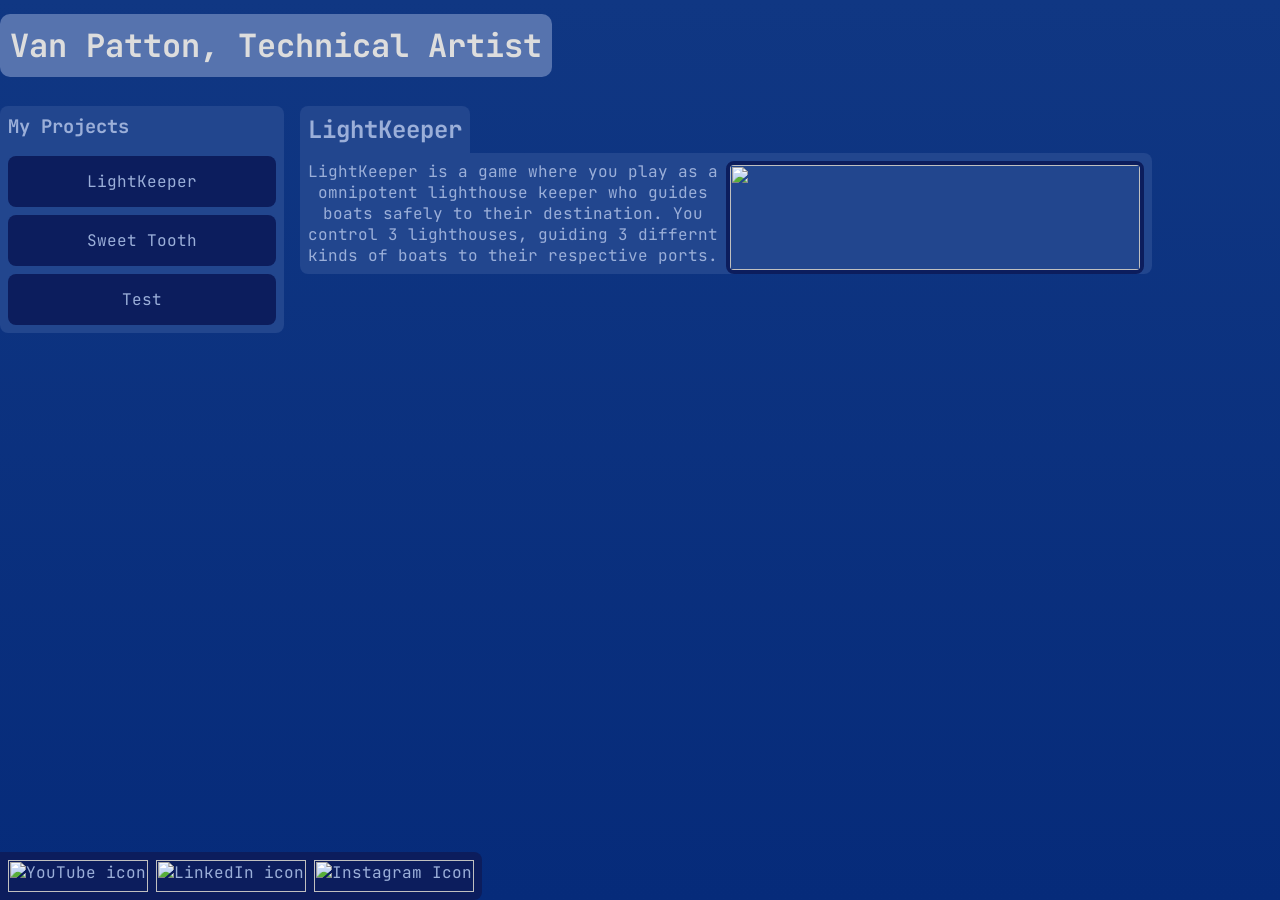
==== index.html @ 6ca51838 "Attempting to fix style.css reference" ====
<html>
    <head>
        <link rel="stylesheet" href="./css/style.css">
    </head>
    <body>
        <div class="margin">
            <div class="container">
                <div class="header">
                    <div style="width: fit-content; padding: 10px; border-radius: 10px; background-color: #5673AE;">
                        <h1 style="color: dddddd;">Van Patton, Technical Artist</h1>
                    </div>
                </div>
                <div class="menu">
                    <div class="menuBackground">
                        <h3>My Projects</h3>
                        <div>
                        <button class="tablinks" onclick="openGame(event, 'LightKeeper')">LightKeeper</button>
                        </div>
                        <div>
                        <button class="tablinks" onclick="openGame(event, 'SweetTooth')">Sweet Tooth</button>
                        </div>
                        <div>
                        <button class="tablinks" onclick="openGame(event, 'Test')">Test</button>
                        </div>
                    </div>
                </div>
                <div class="content">
                    <div id="LightKeeper" class="tabcontent">
                        <div class="gameTitle">
                            <h2>LightKeeper</h2>
                        </div>
                        <div class="gameContent">
                            <p style="width: 50%; text-align: center;">
                                LightKeeper is a game where you play as a omnipotent lighthouse keeper who guides boats safely to their destination. You control 3 lighthouses, guiding 3 differnt kinds of boats to their respective ports.
                            </p>
                            <div class="gameImageContainer">
                            <a href="https://vanvanderson.itch.io/lightkeeper"><img class="gameImage" src="https://img.itch.zone/aW1nLzI2ODEwNzg0LnBuZw==/315x250%23c/gm7NXl.png" alt=""></a>
                            </div>
                        </div>
                    </div>
                    <div id="SweetTooth" class="tabcontent">
                        <div class="gameTitle">
                            <h2>Sweet Tooth</h2>
                        </div>
                        <div class="gameContent">
                            <p>Content for Sweet Tooth (placeholder)</p>
                        </div>
                    </div>
                    <div id="Test" class="tabcontent">
                        <div class="gameTitle">
                            <h2>Test</h2>
                        </div>
                        <div class="gameContent">
                            <p>Test</p>
                        </div>
                    </div>
                </div>
            </div>
        </div>
    </body>
    <div class="footer">
        <div class="socialContainer">
            <div class="socialIcon">
                <a href="https://www.youtube.com/@Vanvanderson" target="_blank"><img alt="YouTube icon" src="https://upload.wikimedia.org/wikipedia/commons/thumb/0/09/YouTube_full-color_icon_%282017%29.svg/330px-YouTube_full-color_icon_%282017%29.svg.png"></a>
            </div>
            <div class="socialIcon">
                <a href="https://www.linkedin.com/in/van-patton-615063213/" target="_blank"><img alt="LinkedIn icon" src="https://upload.wikimedia.org/wikipedia/commons/e/e8/Linkedin-logo-blue-In-square-40px.png" alt=""></a>
            </div>
            <div class="socialIcon">
                <a href="https://www.instagram.com/vanvanderson1/" target="_blank"><img src="https://upload.wikimedia.org/wikipedia/commons/9/95/Instagram_logo_2022.svg" alt="Instagram Icon"></a>
            </div>
        </div>
    </div>
    <script src="scripts/mainscript.js"></script>
</html>
---- css/style.css ----
/* Global */
    @import url('https://fonts.googleapis.com/css2?family=JetBrains+Mono:ital,wght@0,100..800;1,100..800&display=swap');
    .jetbrains-mono {
        font-family: "JetBrains Mono", monospace;
        font-optical-sizing: auto;
        font-weight: 100;
        font-style: normal;
    }
    *{
        font-family: "Jetbrains Mono";
        padding: 0;
        margin: 0;
        border: 0;
        color: #9bafd9;
    }
    body{
        background-image: linear-gradient(to bottom, #103783, #062B7A);
    }

/* Classes */
    /* Container */
    .container{
        display: grid;
        grid-template-areas: 
        "header header"
        "menu content";
        grid-template-columns: 1fr 3fr;
        gap: 1em;
    }
    .container div.header{
        display: flex;
        align-items: center;
        height: 10vh;
        grid-area: header;
    }
    .container div.menu{
        border-radius: 0.5em;
        grid-area: menu;
    }
    .container div.content{
        margin-right: 0;
        border-radius: 0.5em;
        grid-area: content;
    }
    .container div.footer{
        grid-area: footer;
        text-align: center;
    }

    /* Social */
    .socialContainer{
        display: flex;
        flex-direction: row;
        width: fit-content;
        padding: 0.25em;
        border-radius: 0 0.5em 0.5em 0;
        background-color: #0c1d5d;
    }
    .socialIcon{
        height: 2em;
        padding: 0.25em;
        width: fit-content
    }

    /* Other */
    .gameTitle{
        width: fit-content;
        border-radius: 0.5em 0.5em 0 0 ;
        padding: 0.5em;
        background-color: #22468E;
    }
    .gameContent{
        padding: 0.5em;
        border-radius: 0 0.5em 0.5em 0.5em;
        background-color: #22468E;
        display: flex;
        justify-content: center;
    }
    .gameImage{
        border-radius: 0.5em;
        border: 0.25em solid #0c1d5d;
        width: 100%;
        height: auto;
    }
    .gameImageContainer{
        width: 50%;
        padding: 0 0.5em 0 0.5em;
    }
    .menuBackground{
        display: grid;
        gap: 0.5em;
        border-radius: 0.5em;
        padding: 0.5em;
        background-color: #22468E;
    }
    .footer{
        position: fixed;
        left: 0;
        bottom: 0;
        width: 100%;
    }
    .margin{
        width: 90vw;
        justify-self: center;
    }
    .alcenter{
        text-align: center;
    }
    .tabcontent{
        display: none;
    }

/* Game Button */
    button.tablinks{
        border: none;
        width: 100%;
        padding: 15px 32px;
        font-size: 16px;
        background-color: #0c1d5d;
        border-radius: 0.5em;
        box-sizing: border-box;
        text-align: center;
        text-decoration: none;
        cursor: pointer;
        transition-duration: 0.4s;
    }
    button.tablinks:hover{
        background-color: #0D2C75;
    }
    button.tablinks:focus{
        background-color: #0D2C75;
    }

/* Headers */
    h1{
        text-wrap-mode: nowrap;
    }
    h2{
        padding: 0;
        margin: 0;
    }
    h3{
        padding: 0;
        padding-bottom: 0.5em;
        margin: 0;
    }

/* Misc */
    table, tr, td{
        padding-left: 0.5em;
    }
    img{
        height: 100%;
        object-fit: contain;
    }
    a{
        min-width: 0;
    }
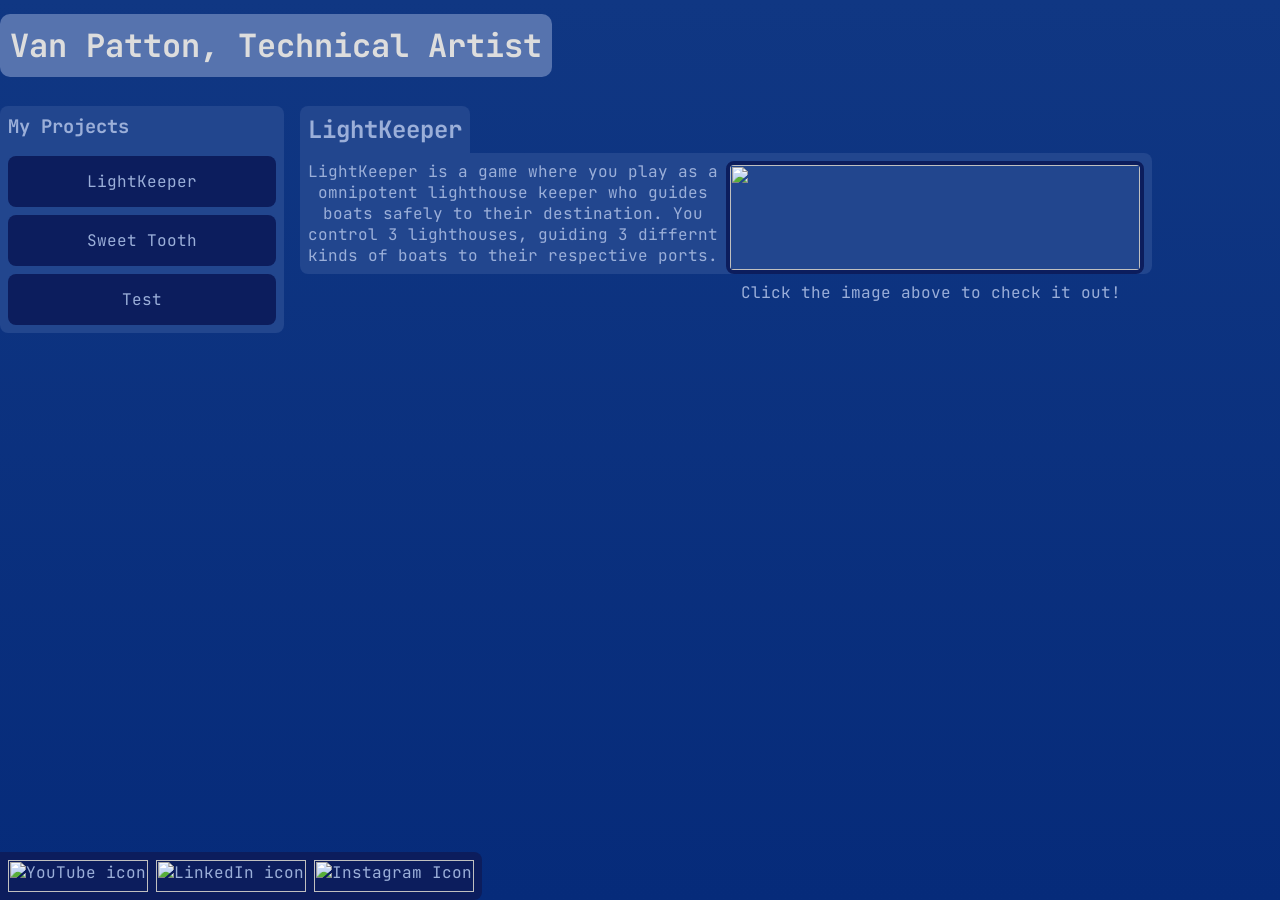
==== commit 80731749: "Added hint to click image The style.css fix worked, I just added a hint below the image for LightKee" ====
--- a/index.html
+++ b/index.html
@@ -35,6 +35,7 @@
                             </p>
                             <div class="gameImageContainer">
                             <a href="https://vanvanderson.itch.io/lightkeeper"><img class="gameImage" src="https://img.itch.zone/aW1nLzI2ODEwNzg0LnBuZw==/315x250%23c/gm7NXl.png" alt=""></a>
+                            <p style="text-align: center; padding-top: 0.5em;">Click the image above to check it out!</p>
                             </div>
                         </div>
                     </div>
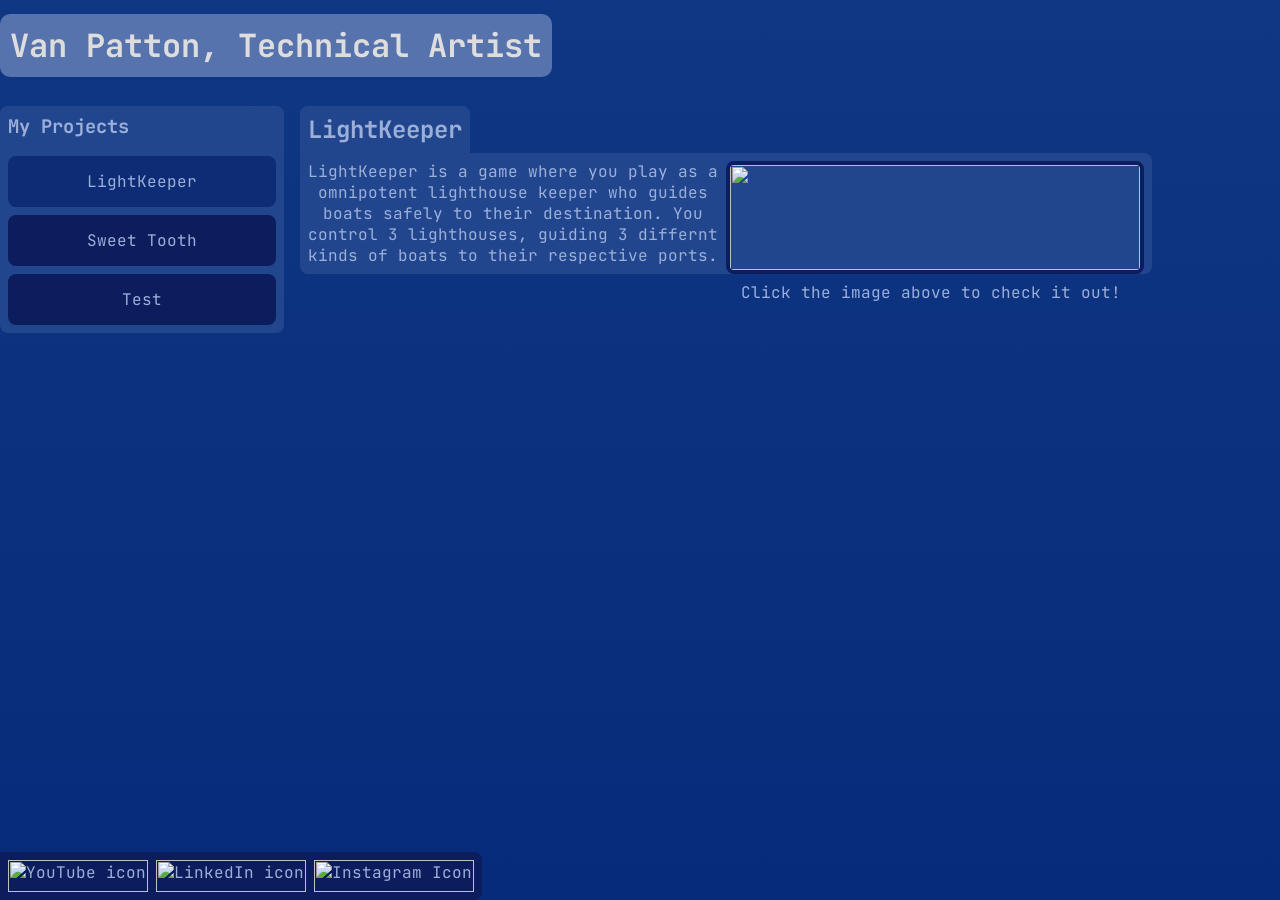
==== commit e1e5e8e1: "Made LightKeeper button selected by default" ====
--- a/index.html
+++ b/index.html
@@ -14,7 +14,7 @@
                     <div class="menuBackground">
                         <h3>My Projects</h3>
                         <div>
-                        <button class="tablinks" onclick="openGame(event, 'LightKeeper')">LightKeeper</button>
+                        <button class="tablinks active" onclick="openGame(event, 'LightKeeper')">LightKeeper</button>
                         </div>
                         <div>
                         <button class="tablinks" onclick="openGame(event, 'SweetTooth')">Sweet Tooth</button>
@@ -25,7 +25,7 @@
                     </div>
                 </div>
                 <div class="content">
-                    <div id="LightKeeper" class="tabcontent">
+                    <div id="LightKeeper" class="tabcontent" style="display: block;">
                         <div class="gameTitle">
                             <h2>LightKeeper</h2>
                         </div>
--- a/css/style.css
+++ b/css/style.css
@@ -111,7 +111,7 @@
     }
 
 /* Game Button */
-    button.tablinks{
+    .tablinks{
         border: none;
         width: 100%;
         padding: 15px 32px;
@@ -124,10 +124,13 @@
         cursor: pointer;
         transition-duration: 0.4s;
     }
-    button.tablinks:hover{
+    .tablinks:hover{
         background-color: #0D2C75;
     }
-    button.tablinks:focus{
+    .active{
+        background-color: #0D2C75;
+    } 
+    .selected{
         background-color: #0D2C75;
     }
 
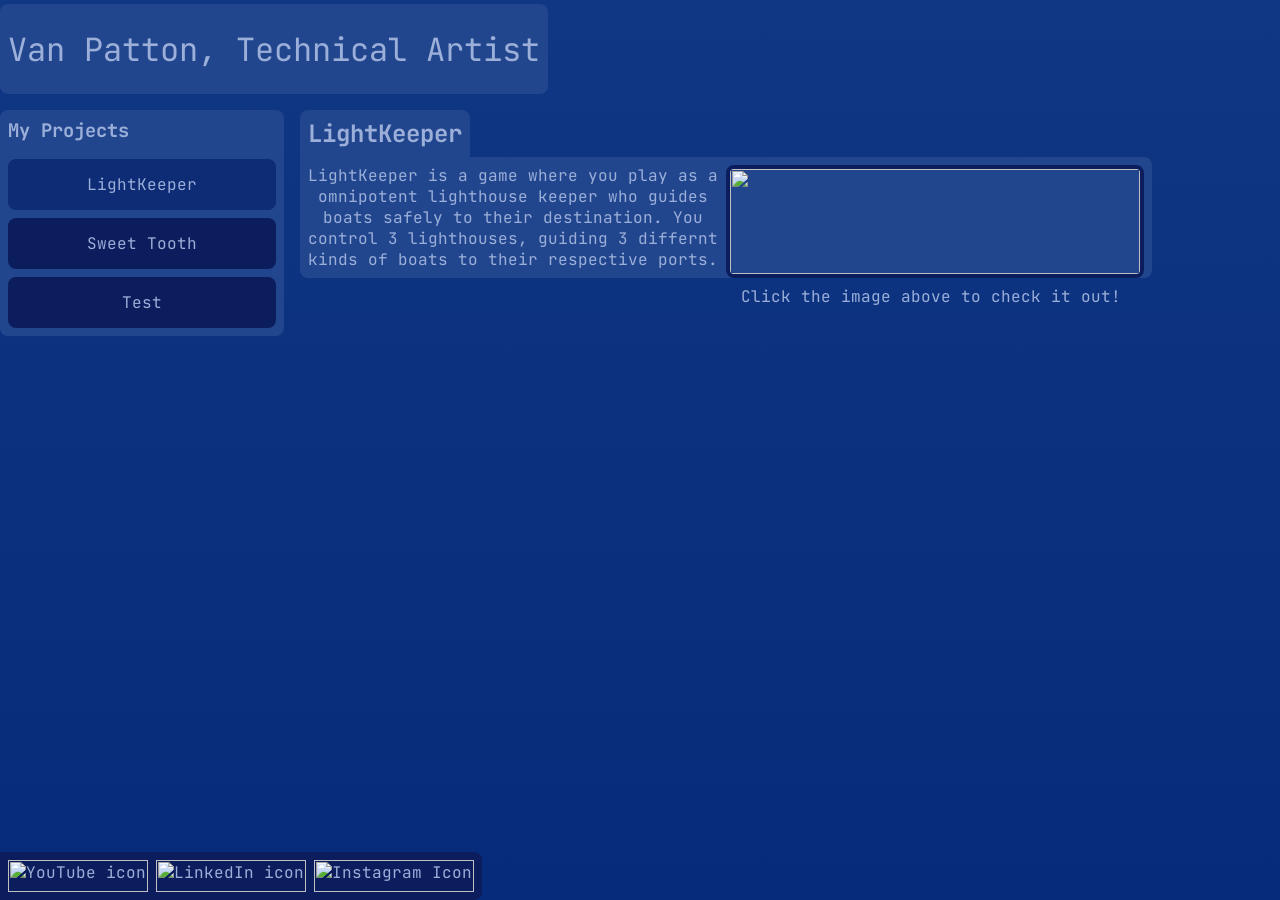
==== commit cfae5d69: "Need to Make a Template Page Divs aren't doing what I want them to. Need to make the page layout BEF" ====
--- a/index.html
+++ b/index.html
@@ -1,14 +1,15 @@
 <html>
     <head>
         <link rel="stylesheet" href="./css/style.css">
+        <link rel="icon" href="https://yt3.googleusercontent.com/ytc/AIdro_ke0b0iqNy9_ZcWC3FMHo3mZ25VhlwV3y5z2xP7I5Vo44Y=s900-c-k-c0x00ffffff-no-rj">
+        <title>Van's Portfolio</title>
+        <meta name="viewport" content="width=device-width, initial-scale=1.0">
     </head>
     <body>
         <div class="margin">
             <div class="container">
                 <div class="header">
-                    <div style="width: fit-content; padding: 10px; border-radius: 10px; background-color: #5673AE;">
-                        <h1 style="color: dddddd;">Van Patton, Technical Artist</h1>
-                    </div>
+                    Van Patton, Technical Artist
                 </div>
                 <div class="menu">
                     <div class="menuBackground">
@@ -34,7 +35,7 @@
                                 LightKeeper is a game where you play as a omnipotent lighthouse keeper who guides boats safely to their destination. You control 3 lighthouses, guiding 3 differnt kinds of boats to their respective ports.
                             </p>
                             <div class="gameImageContainer">
-                            <a href="https://vanvanderson.itch.io/lightkeeper"><img class="gameImage" src="https://img.itch.zone/aW1nLzI2ODEwNzg0LnBuZw==/315x250%23c/gm7NXl.png" alt=""></a>
+                            <a href="https://vanvanderson.itch.io/lightkeeper" target="_blank"><img class="gameImage" src="https://img.itch.zone/aW1nLzI2ODEwNzg0LnBuZw==/315x250%23c/gm7NXl.png" alt=""></a>
                             <p style="text-align: center; padding-top: 0.5em;">Click the image above to check it out!</p>
                             </div>
                         </div>
--- a/css/style.css
+++ b/css/style.css
@@ -15,6 +15,7 @@
     }
     body{
         background-image: linear-gradient(to bottom, #103783, #062B7A);
+        padding: 0;
     }
 
 /* Classes */
@@ -25,21 +26,26 @@
         "header header"
         "menu content";
         grid-template-columns: 1fr 3fr;
-        gap: 1em;
+        gap: 1rem;
     }
     .container div.header{
         display: flex;
+        width: fit-content;
         align-items: center;
+        font-size: xx-large;
+        background-color: #22468E;
+        border-radius: 0.5rem;
         height: 10vh;
         grid-area: header;
+        padding: 0 0.5rem 0 0.5rem;
+        margin-top: 0.25rem;
     }
     .container div.menu{
-        border-radius: 0.5em;
+        border-radius: 0.5rem;
         grid-area: menu;
     }
     .container div.content{
-        margin-right: 0;
-        border-radius: 0.5em;
+        border-radius: 0.5rem;
         grid-area: content;
     }
     .container div.footer{
@@ -52,12 +58,12 @@
         display: flex;
         flex-direction: row;
         width: fit-content;
-        padding: 0.25em;
-        border-radius: 0 0.5em 0.5em 0;
+        padding: 0.25rem;
+        border-radius: 0 0.5rem 0.5rem 0;
         background-color: #0c1d5d;
     }
     .socialIcon{
-        height: 2em;
+        height: 2rem;
         padding: 0.25em;
         width: fit-content
     }
@@ -65,32 +71,32 @@
     /* Other */
     .gameTitle{
         width: fit-content;
-        border-radius: 0.5em 0.5em 0 0 ;
-        padding: 0.5em;
+        border-radius: 0.5rem 0.5rem 0 0 ;
+        padding: 0.5rem;
         background-color: #22468E;
     }
     .gameContent{
-        padding: 0.5em;
-        border-radius: 0 0.5em 0.5em 0.5em;
+        padding: 0.5rem;
+        border-radius: 0 0.5rem 0.5rem 0.5rem;
         background-color: #22468E;
         display: flex;
         justify-content: center;
     }
     .gameImage{
-        border-radius: 0.5em;
+        border-radius: 0.5rem;
         border: 0.25em solid #0c1d5d;
         width: 100%;
         height: auto;
     }
     .gameImageContainer{
         width: 50%;
-        padding: 0 0.5em 0 0.5em;
+        padding: 0 0.5rem 0 0.5rem;
     }
     .menuBackground{
         display: grid;
-        gap: 0.5em;
-        border-radius: 0.5em;
-        padding: 0.5em;
+        gap: 0.5rem;
+        border-radius: 0.5rem;
+        padding: 0.5rem;
         background-color: #22468E;
     }
     .footer{
@@ -117,7 +123,7 @@
         padding: 15px 32px;
         font-size: 16px;
         background-color: #0c1d5d;
-        border-radius: 0.5em;
+        border-radius: 0.5rem;
         box-sizing: border-box;
         text-align: center;
         text-decoration: none;
@@ -135,22 +141,19 @@
     }
 
 /* Headers */
-    h1{
-        text-wrap-mode: nowrap;
-    }
     h2{
         padding: 0;
         margin: 0;
     }
     h3{
         padding: 0;
-        padding-bottom: 0.5em;
+        padding-bottom: 0.5rem;
         margin: 0;
     }
 
 /* Misc */
     table, tr, td{
-        padding-left: 0.5em;
+        padding-left: 0.5rem;
     }
     img{
         height: 100%;
@@ -159,3 +162,29 @@
     a{
         min-width: 0;
     }
+
+/* Responsive Layout */
+    @media only screen and (max-width: 600px){
+        *{
+            margin: 0;
+            padding: 0;
+        }
+        .container{
+            justify-content: space-evenly;
+            gap: 0.5rem 0;
+            grid-column: 100vw;
+            grid-template-areas: 
+            "header"
+            "menu"
+            "content"
+        }
+        .margin{
+            width: 100vw;
+        }
+        .container div.header{
+            width: 100vw;
+        }
+        h1{
+            word-wrap: break-word;
+        }
+    }
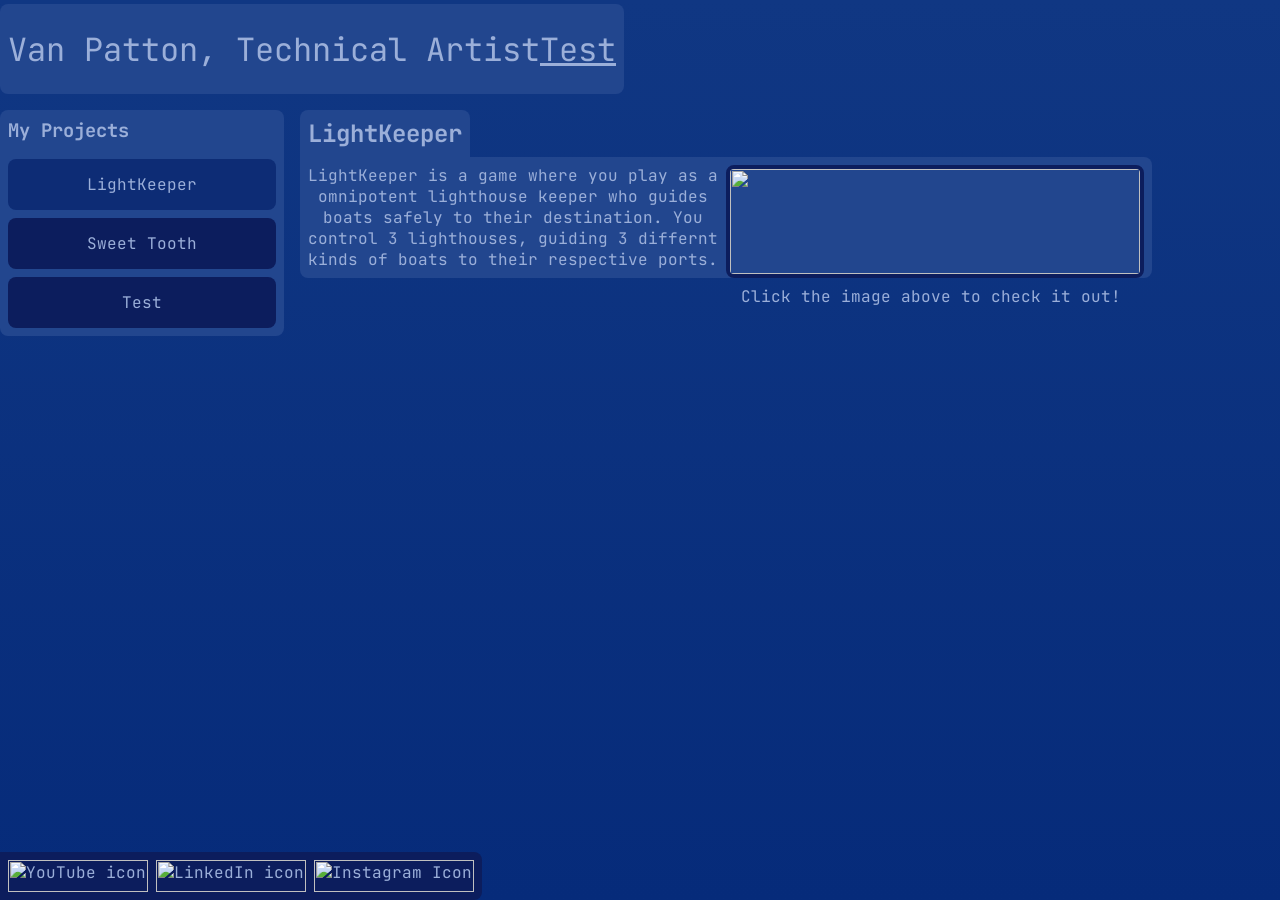
==== commit 1383b5e2: "Added Testing Page Added testing page for grid layout" ====
--- a/index.html
+++ b/index.html
@@ -9,7 +9,7 @@
         <div class="margin">
             <div class="container">
                 <div class="header">
-                    Van Patton, Technical Artist
+                    Van Patton, Technical Artist <a href="pages/layoutTest.html">Test</a>
                 </div>
                 <div class="menu">
                     <div class="menuBackground">
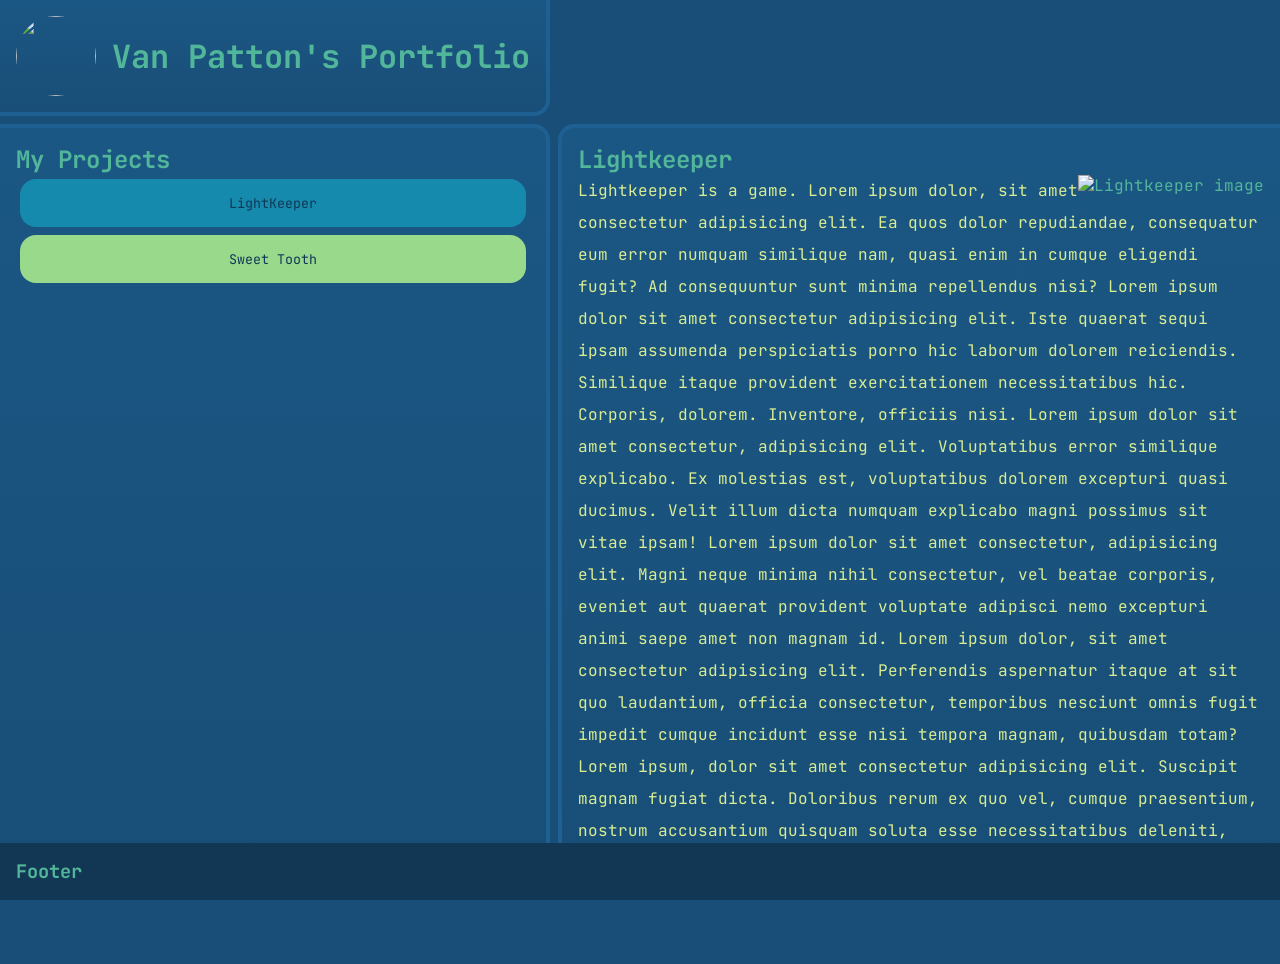
==== commit 92282b35: "Ported layoutTest.html to index.html Also ported layoutTest.css and testscript.js to style.css and m" ====
--- a/index.html
+++ b/index.html
@@ -1,77 +1,35 @@
 <html>
     <head>
-        <link rel="stylesheet" href="./css/style.css">
-        <link rel="icon" href="https://yt3.googleusercontent.com/ytc/AIdro_ke0b0iqNy9_ZcWC3FMHo3mZ25VhlwV3y5z2xP7I5Vo44Y=s900-c-k-c0x00ffffff-no-rj">
-        <title>Van's Portfolio</title>
-        <meta name="viewport" content="width=device-width, initial-scale=1.0">
+        <meta name="viewport" content="width=device-width, initial-scale=1.0"> 
+        <meta title="Van's Portfolio">
+        <link rel="stylesheet" href="css/style.css">
     </head>
     <body>
-        <div class="margin">
-            <div class="container">
-                <div class="header">
-                    Van Patton, Technical Artist <a href="pages/layoutTest.html">Test</a>
+        <div class="container">
+            <div class="header">
+                <img src="https://yt3.googleusercontent.com/ytc/AIdro_ke0b0iqNy9_ZcWC3FMHo3mZ25VhlwV3y5z2xP7I5Vo44Y=s160-c-k-c0x00ffffff-no-rj" alt="">
+                <h1>Van Patton's Portfolio</h1>
+            </div>
+            <div class="menu">
+                <h2>My Projects</h2>
+                <button class="menubutton active" onclick="openGame(event, 'Lightkeeper')">LightKeeper</button>
+                <button class="menubutton" onclick="openGame(event, 'Sweettooth')">Sweet Tooth</button>
+            </div>
+            <div class="content">
+                <div id="Lightkeeper" class="gamecontent" style="display: block;">
+                    <h2>Lightkeeper</h2>
+                    <a href="https://vanvanderson.itch.io/lightkeeper" target="_blank"><img src="https://img.itch.zone/aW1nLzI2ODEwNzg0LnBuZw==/315x250%23c/gm7NXl.png" alt="Lightkeeper image"></a>
+                    <p>Lightkeeper is a game. Lorem ipsum dolor, sit amet consectetur adipisicing elit. Ea quos dolor repudiandae, consequatur eum error numquam similique nam, quasi enim in cumque eligendi fugit? Ad consequuntur sunt minima repellendus nisi? Lorem ipsum dolor sit amet consectetur adipisicing elit. Iste quaerat sequi ipsam assumenda perspiciatis porro hic laborum dolorem reiciendis. Similique itaque provident exercitationem necessitatibus hic. Corporis, dolorem. Inventore, officiis nisi. Lorem ipsum dolor sit amet consectetur, adipisicing elit. Voluptatibus error similique explicabo. Ex molestias est, voluptatibus dolorem excepturi quasi ducimus. Velit illum dicta numquam explicabo magni possimus sit vitae ipsam! Lorem ipsum dolor sit amet consectetur, adipisicing elit. Magni neque minima nihil consectetur, vel beatae corporis, eveniet aut quaerat provident voluptate adipisci nemo excepturi animi saepe amet non magnam id. Lorem ipsum dolor, sit amet consectetur adipisicing elit. Perferendis aspernatur itaque at sit quo laudantium, officia consectetur, temporibus nesciunt omnis fugit impedit cumque incidunt esse nisi tempora magnam, quibusdam totam? Lorem ipsum, dolor sit amet consectetur adipisicing elit. Suscipit magnam fugiat dicta. Doloribus rerum ex quo vel, cumque praesentium, nostrum accusantium quisquam soluta esse necessitatibus deleniti, officiis veritatis velit quia.</p>
                 </div>
-                <div class="menu">
-                    <div class="menuBackground">
-                        <h3>My Projects</h3>
-                        <div>
-                        <button class="tablinks active" onclick="openGame(event, 'LightKeeper')">LightKeeper</button>
-                        </div>
-                        <div>
-                        <button class="tablinks" onclick="openGame(event, 'SweetTooth')">Sweet Tooth</button>
-                        </div>
-                        <div>
-                        <button class="tablinks" onclick="openGame(event, 'Test')">Test</button>
-                        </div>
-                    </div>
+                <div id="Sweettooth" class="gamecontent">
+                    <h2>Sweet Tooth</h2>
+                    <p>Sweet Tooth is a game</p>
                 </div>
-                <div class="content">
-                    <div id="LightKeeper" class="tabcontent" style="display: block;">
-                        <div class="gameTitle">
-                            <h2>LightKeeper</h2>
-                        </div>
-                        <div class="gameContent">
-                            <p style="width: 50%; text-align: center;">
-                                LightKeeper is a game where you play as a omnipotent lighthouse keeper who guides boats safely to their destination. You control 3 lighthouses, guiding 3 differnt kinds of boats to their respective ports.
-                            </p>
-                            <div class="gameImageContainer">
-                            <a href="https://vanvanderson.itch.io/lightkeeper" target="_blank"><img class="gameImage" src="https://img.itch.zone/aW1nLzI2ODEwNzg0LnBuZw==/315x250%23c/gm7NXl.png" alt=""></a>
-                            <p style="text-align: center; padding-top: 0.5em;">Click the image above to check it out!</p>
-                            </div>
-                        </div>
-                    </div>
-                    <div id="SweetTooth" class="tabcontent">
-                        <div class="gameTitle">
-                            <h2>Sweet Tooth</h2>
-                        </div>
-                        <div class="gameContent">
-                            <p>Content for Sweet Tooth (placeholder)</p>
-                        </div>
-                    </div>
-                    <div id="Test" class="tabcontent">
-                        <div class="gameTitle">
-                            <h2>Test</h2>
-                        </div>
-                        <div class="gameContent">
-                            <p>Test</p>
-                        </div>
-                    </div>
-                </div>
+            </div>
+            <div class="footer">
+                <h3>Footer</h3>
             </div>
         </div>
     </body>
-    <div class="footer">
-        <div class="socialContainer">
-            <div class="socialIcon">
-                <a href="https://www.youtube.com/@Vanvanderson" target="_blank"><img alt="YouTube icon" src="https://upload.wikimedia.org/wikipedia/commons/thumb/0/09/YouTube_full-color_icon_%282017%29.svg/330px-YouTube_full-color_icon_%282017%29.svg.png"></a>
-            </div>
-            <div class="socialIcon">
-                <a href="https://www.linkedin.com/in/van-patton-615063213/" target="_blank"><img alt="LinkedIn icon" src="https://upload.wikimedia.org/wikipedia/commons/e/e8/Linkedin-logo-blue-In-square-40px.png" alt=""></a>
-            </div>
-            <div class="socialIcon">
-                <a href="https://www.instagram.com/vanvanderson1/" target="_blank"><img src="https://upload.wikimedia.org/wikipedia/commons/9/95/Instagram_logo_2022.svg" alt="Instagram Icon"></a>
-            </div>
-        </div>
-    </div>
     <script src="scripts/mainscript.js"></script>
 </html>
--- a/css/style.css
+++ b/css/style.css
@@ -1,190 +1,121 @@
-/* Global */
-    @import url('https://fonts.googleapis.com/css2?family=JetBrains+Mono:ital,wght@0,100..800;1,100..800&display=swap');
-    .jetbrains-mono {
-        font-family: "JetBrains Mono", monospace;
-        font-optical-sizing: auto;
-        font-weight: 100;
-        font-style: normal;
-    }
-    *{
-        font-family: "Jetbrains Mono";
-        padding: 0;
-        margin: 0;
-        border: 0;
-        color: #9bafd9;
-    }
-    body{
-        background-image: linear-gradient(to bottom, #103783, #062B7A);
-        padding: 0;
-    }
-
-/* Classes */
-    /* Container */
-    .container{
-        display: grid;
-        grid-template-areas: 
-        "header header"
-        "menu content";
-        grid-template-columns: 1fr 3fr;
-        gap: 1rem;
-    }
+@import url('https://fonts.googleapis.com/css2?family=JetBrains+Mono:ital,wght@0,100..800;1,100..800&display=swap');
+.jetbrains-mono {
+    font-family: "JetBrains Mono", monospace;
+    font-optical-sizing: auto;
+    font-weight: 100;
+    font-style: normal;
+}
+*{
+    font-family: "JetBrains Mono";
+    margin: 0;
+    padding: 0;
+    gap: 0;
+    border: 0;
+    color: #52B69A;
+}
+body{
+    background-color: #184E77;
+}
+.container{
+    gap: 0.5rem;
+    display: grid;
+    grid-template-columns: 1fr 2fr;
+    grid-template-rows: 1fr 15fr 1fr;
+    grid-template-areas: 
+    "header blank"
+    "menu content"
+    "footer footer";
+    height: 100vh;
+}
+/*Header*/
     .container div.header{
         display: flex;
-        width: fit-content;
+        justify-content: center;
         align-items: center;
-        font-size: xx-large;
-        background-color: #22468E;
-        border-radius: 0.5rem;
-        height: 10vh;
+        border: .25rem solid #1E6091;
+        border-top: 0;
+        border-left: 0;
+        text-align: center;
+        border-radius: 0 0 1rem 0;
+        background-image: linear-gradient(to bottom, #1B5784, #184E77);
         grid-area: header;
-        padding: 0 0.5rem 0 0.5rem;
-        margin-top: 0.25rem;
+        position: sticky;
+        left: 0;
+        top: 0;
     }
+    .container div.header img{
+        float: left;
+        border-radius: 50%;
+        height: 5rem;
+        padding: 1rem;
+    }
+    .container div.header h1{
+        padding: 1rem 1rem 1rem 0;
+        width: max-content;
+    }
+/*Menu*/
     .container div.menu{
-        border-radius: 0.5rem;
+        display: flex;
+        flex-direction: column;
+        border: .25rem solid #1E6091;
+        border-left: 0;
+        border-radius: 0 1rem 1rem 0;
+        padding: 1rem;
+        background-image: linear-gradient(to bottom, #1B5784, #184E77);
         grid-area: menu;
     }
+    button.menubutton{
+        margin: 0.25rem;
+        border-radius: 1rem;
+        background-color: #99D98C;
+        height: 3rem;
+        color: #113755;
+    }
+    button.menubutton:hover{
+        background-color: #52B69A;
+    }
+    button.menubutton:active{
+        background-color: #168AAD;
+    }
+    button.active{
+        background-color: #168AAD;
+    }
+/*Content*/
     .container div.content{
-        border-radius: 0.5rem;
+        border: .25rem solid #1E6091;
+        border-right: 0;
+        border-radius: 1rem 0 0 1rem;
+        padding: 1rem;
+        background-image: linear-gradient(to bottom, #1B5784, #184E77);
+        height: fit-content;
         grid-area: content;
     }
+    .container div.gamecontent{
+        display: none;
+    }
+    .container img{
+        float: right;
+    }
+    .container p{
+        line-height: 2rem;
+    }
+/*Footer*/
     .container div.footer{
-        grid-area: footer;
-        text-align: center;
-    }
-
-    /* Social */
-    .socialContainer{
-        display: flex;
-        flex-direction: row;
-        width: fit-content;
-        padding: 0.25rem;
-        border-radius: 0 0.5rem 0.5rem 0;
-        background-color: #0c1d5d;
-    }
-    .socialIcon{
-        height: 2rem;
-        padding: 0.25em;
-        width: fit-content
-    }
-
-    /* Other */
-    .gameTitle{
-        width: fit-content;
-        border-radius: 0.5rem 0.5rem 0 0 ;
-        padding: 0.5rem;
-        background-color: #22468E;
-    }
-    .gameContent{
-        padding: 0.5rem;
-        border-radius: 0 0.5rem 0.5rem 0.5rem;
-        background-color: #22468E;
-        display: flex;
-        justify-content: center;
-    }
-    .gameImage{
-        border-radius: 0.5rem;
-        border: 0.25em solid #0c1d5d;
+        color: #52B69A;
+        position: sticky;
         width: 100%;
-        height: auto;
-    }
-    .gameImageContainer{
-        width: 50%;
-        padding: 0 0.5rem 0 0.5rem;
-    }
-    .menuBackground{
-        display: grid;
-        gap: 0.5rem;
-        border-radius: 0.5rem;
-        padding: 0.5rem;
-        background-color: #22468E;
-    }
-    .footer{
-        position: fixed;
         left: 0;
         bottom: 0;
-        width: 100%;
+        padding: 1rem;
+        background-color: #113755;
+        grid-area: footer;
     }
-    .margin{
-        width: 90vw;
-        justify-self: center;
+    .container div.footer h3{
+        color: #52B69A;
     }
-    .alcenter{
-        text-align: center;
-    }
-    .tabcontent{
-        display: none;
-    }
-
-/* Game Button */
-    .tablinks{
-        border: none;
-        width: 100%;
-        padding: 15px 32px;
-        font-size: 16px;
-        background-color: #0c1d5d;
-        border-radius: 0.5rem;
-        box-sizing: border-box;
-        text-align: center;
-        text-decoration: none;
-        cursor: pointer;
-        transition-duration: 0.4s;
-    }
-    .tablinks:hover{
-        background-color: #0D2C75;
-    }
-    .active{
-        background-color: #0D2C75;
-    } 
-    .selected{
-        background-color: #0D2C75;
-    }
-
-/* Headers */
-    h2{
-        padding: 0;
-        margin: 0;
-    }
-    h3{
-        padding: 0;
-        padding-bottom: 0.5rem;
-        margin: 0;
-    }
-
-/* Misc */
-    table, tr, td{
-        padding-left: 0.5rem;
-    }
-    img{
-        height: 100%;
-        object-fit: contain;
-    }
-    a{
-        min-width: 0;
-    }
-
-/* Responsive Layout */
-    @media only screen and (max-width: 600px){
-        *{
-            margin: 0;
-            padding: 0;
-        }
-        .container{
-            justify-content: space-evenly;
-            gap: 0.5rem 0;
-            grid-column: 100vw;
-            grid-template-areas: 
-            "header"
-            "menu"
-            "content"
-        }
-        .margin{
-            width: 100vw;
-        }
-        .container div.header{
-            width: 100vw;
-        }
-        h1{
-            word-wrap: break-word;
-        }
-    }+.container div.blank{
+    grid-area: blank;
+}
+p{
+    color: #D9ED92;
+}
